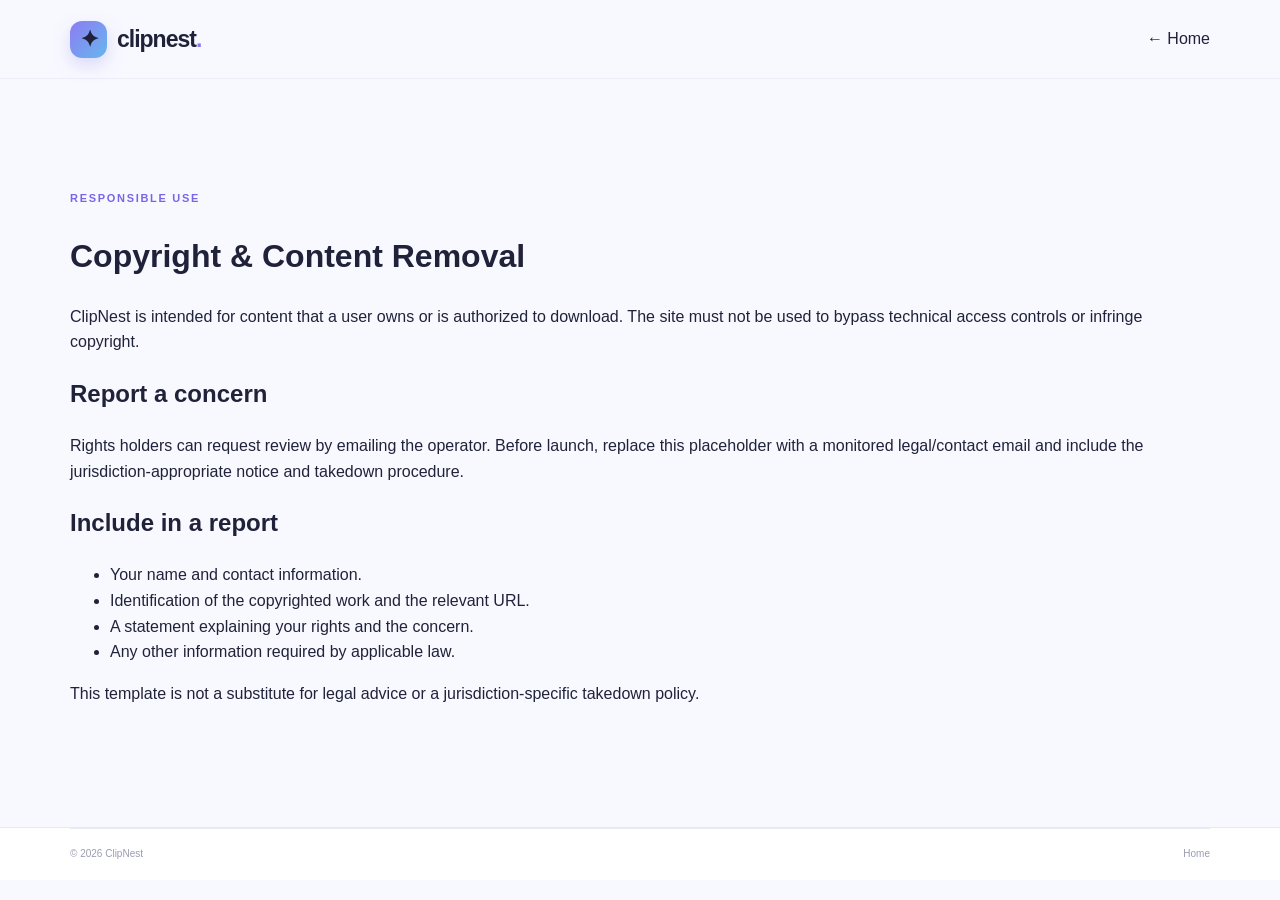
==== copyright.html @ 24a80e38 "Add files via upload" ====
<!doctype html><html lang="en"><head><meta charset="utf-8"><meta name="viewport" content="width=device-width,initial-scale=1"><title>Copyright & Content Removal — ClipNest</title><meta name="description" content="Copyright and content removal information for ClipNest."><link rel="stylesheet" href="/styles.css"></head><body><header class="site-header"><nav class="nav wrap"><a class="brand" href="/"><span class="brand-mark">✦</span><span>clipnest<span class="brand-dot">.</span></span></a><a href="/">← Home</a></nav></header><main class="wrap section legal"><span class="eyebrow">RESPONSIBLE USE</span><h1>Copyright & Content Removal</h1><p>ClipNest is intended for content that a user owns or is authorized to download. The site must not be used to bypass technical access controls or infringe copyright.</p><h2>Report a concern</h2><p>Rights holders can request review by emailing the operator. Before launch, replace this placeholder with a monitored legal/contact email and include the jurisdiction-appropriate notice and takedown procedure.</p><h2>Include in a report</h2><ul><li>Your name and contact information.</li><li>Identification of the copyrighted work and the relevant URL.</li><li>A statement explaining your rights and the concern.</li><li>Any other information required by applicable law.</li></ul><p>This template is not a substitute for legal advice or a jurisdiction-specific takedown policy.</p></main><footer class="site-footer"><div class="wrap footer-bottom"><span>© <span id="year"></span> ClipNest</span><a href="/">Home</a></div></footer><script>document.querySelector("#year").textContent=new Date().getFullYear()</script></body></html>
---- styles.css ----
/* ClipNest — responsive, accessible visual system */
:root{--bg:#f8f9ff;--surface:#fff;--surface-soft:#f3f4ff;--text:#20223a;--muted:#747891;--line:#e8e9f4;--purple:#7866e8;--blue:#4f7ce8;--mint:#daf8ef;--shadow:0 20px 60px rgba(55,57,105,.10);--radius:24px}
*{box-sizing:border-box}html{scroll-behavior:smooth;scroll-padding-top:90px}body{margin:0;background:var(--bg);color:var(--text);font-family:"DM Sans",sans-serif;line-height:1.6;overflow-x:hidden}body.dark{--bg:#111323;--surface:#1b1d31;--surface-soft:#24263d;--text:#f3f4ff;--muted:#b0b3cb;--line:#333650;--shadow:0 20px 60px rgba(0,0,0,.22)}a{color:inherit;text-decoration:none}button,input{font:inherit}button,a,input{outline-offset:4px}button:focus-visible,a:focus-visible,input:focus-visible,summary:focus-visible{outline:3px solid #8e81ff}.wrap{width:min(1140px,calc(100% - 44px));margin-inline:auto}.skip-link{position:absolute;left:-999px;top:10px;background:var(--surface);padding:10px}.skip-link:focus{left:10px;z-index:99}.site-header{position:sticky;top:0;z-index:20;background:color-mix(in srgb,var(--bg) 88%,transparent);backdrop-filter:blur(18px);border-bottom:1px solid color-mix(in srgb,var(--line) 70%,transparent)}.nav{height:78px;display:flex;align-items:center;justify-content:space-between}.brand{display:inline-flex;align-items:center;gap:10px;font:800 23px Manrope,sans-serif;letter-spacing:-1px}.brand-mark{width:37px;height:37px;display:grid;place-items:center;background:linear-gradient(135deg,#8d7cf3,#66b7ed);border-radius:12px;box-shadow:0 7px 18px #8578e744}.brand-mark svg{width:25px;fill:none;stroke:#fff;stroke-width:1.8;stroke-linecap:round;stroke-linejoin:round}.brand-dot{color:#8c7bf0}.nav-links{display:flex;align-items:center;gap:31px;font-size:13px;font-weight:700;color:var(--muted)}.nav-links a:hover,.footer-links a:hover{color:var(--purple)}.theme-toggle,.menu-toggle{border:1px solid var(--line);background:var(--surface);color:var(--text);border-radius:12px;width:39px;height:39px;cursor:pointer;font-size:18px}.menu-toggle{display:none}.hero{position:relative;display:grid;grid-template-columns:1fr 1fr;gap:55px;align-items:center;padding-top:83px;padding-bottom:82px;isolation:isolate}.hero-copy{position:relative;z-index:1}.eyebrow{font-size:11px;font-weight:800;letter-spacing:1.7px;color:var(--purple)}.hero .eyebrow{display:inline-flex;align-items:center;gap:9px;padding:8px 12px;border:1px solid #e4e0ff;background:#f1efff;border-radius:999px;color:#6758c9;letter-spacing:.5px;font-size:11px}.eyebrow-dot{width:7px;height:7px;background:#8e7af3;border-radius:50%;box-shadow:0 0 0 4px #dcd6ff}.hero h1{font:800 clamp(44px,5.4vw,70px)/1.08 Manrope,sans-serif;letter-spacing:-3.4px;margin:23px 0 20px}.gradient-text{background:linear-gradient(95deg,#8170ec 0%,#5c8de8 55%,#62bfc9 100%);-webkit-background-clip:text;background-clip:text;color:transparent}.hero-lead{max-width:490px;color:var(--muted);font-size:16px;line-height:1.85}.trust-pills{display:flex;flex-wrap:wrap;gap:10px;margin-top:27px}.trust-pills span{font-size:11px;color:var(--muted);border:1px solid var(--line);border-radius:999px;padding:7px 10px;background:var(--surface)}.tool-card{position:relative;z-index:2;background:var(--surface);border:1px solid var(--line);padding:29px;border-radius:27px;box-shadow:var(--shadow)}.tool-card-top{display:flex;align-items:center;gap:13px;margin-bottom:25px}.tool-icon{width:48px;height:48px;display:grid;place-items:center;background:linear-gradient(135deg,#e8e4ff,#d9f2ff);border-radius:15px}.tool-icon svg{width:24px;fill:none;stroke:#7164dc;stroke-width:1.7;stroke-linecap:round;stroke-linejoin:round}.tool-card h2{font:800 17px Manrope,sans-serif;margin:0 0 2px;letter-spacing:-.4px}.tool-card-top p{font-size:12px;color:var(--muted);margin:0}.secure-tag{margin-left:auto;white-space:nowrap;font-size:10px;color:#328a72;background:#e8faf3;border-radius:99px;padding:6px 9px}.secure-tag span{display:inline-block;width:6px;height:6px;background:#48bd9c;border-radius:50%;margin-right:4px}.url-field{display:flex;align-items:center;gap:9px;border:1px solid #dfe1f1;border-radius:14px;padding:5px 7px 5px 14px;background:var(--bg);min-width:0}.link-symbol{color:#8b86ad;font-size:20px}.url-field input{border:0;background:transparent;color:var(--text);min-width:0;width:100%;padding:12px 0;font-size:12px;outline:none}.url-field input::placeholder{color:#9b9db4}.paste-btn{border:0;background:var(--surface);color:var(--purple);font-size:11px;font-weight:800;border-radius:9px;padding:9px 11px;cursor:pointer}.primary-btn{width:100%;display:flex;justify-content:center;align-items:center;gap:13px;background:linear-gradient(100deg,#8171ed,#5f91e9);color:#fff;border:0;border-radius:13px;padding:15px 18px;margin-top:13px;font-size:13px;font-weight:800;box-shadow:0 8px 18px #7d73e933;cursor:pointer;transition:transform .2s,filter .2s}.primary-btn:hover{transform:translateY(-2px);filter:saturate(1.12)}.primary-btn:disabled{opacity:.65;cursor:wait;transform:none}.form-note{font-size:10px;color:var(--muted);line-height:1.7;margin:14px 2px 0}.status{margin-top:14px;padding:12px 14px;border-radius:12px;background:var(--surface-soft);font-size:12px;color:var(--muted)}.status.error{background:#fff0f0;color:#a43b48}.status.success{background:#eafaf3;color:#27785d}.results{margin-top:14px;border-top:1px solid var(--line);padding-top:14px}.results h3{font:700 14px Manrope,sans-serif;margin:0 0 8px}.results p{font-size:12px;color:var(--muted)}.result-option{display:flex;align-items:center;justify-content:space-between;gap:12px;padding:12px;border:1px solid var(--line);border-radius:12px;margin-top:8px;font-size:12px}.download-link{background:var(--text);color:var(--surface);border-radius:9px;padding:8px 10px;font-size:11px;font-weight:700}.hero-orb{position:absolute;border-radius:50%;filter:blur(1px);z-index:-1;pointer-events:none}.orb-one{width:280px;height:280px;background:radial-gradient(circle,#e7e3ff 0%,#f4f3ff00 70%);top:15px;left:-160px}.orb-two{width:310px;height:310px;background:radial-gradient(circle,#d9f5fa 0%,#f4f3ff00 70%);right:-150px;bottom:0}.platform-strip{padding:24px 28px 21px;background:var(--surface);border:1px solid var(--line);border-radius:19px;text-align:center;box-shadow:0 8px 35px #4c4e7910}.platform-strip>p{font-size:9px;font-weight:800;letter-spacing:1.6px;color:#9a9cb4;margin:0 0 17px}.platform-logos{display:flex;justify-content:space-around;gap:14px;flex-wrap:wrap}.platform-logos>span{display:flex;align-items:center;gap:8px;font-size:12px;font-weight:700;color:var(--muted)}.platform-strip small{display:block;color:#a0a2b6;font-size:10px;margin-top:16px}.platform-letter{font-style:normal;font-size:18px;display:inline-grid;place-items:center;width:30px;height:30px;border-radius:10px;background:var(--surface-soft);font-weight:800}.yt{color:#f04452}.fb{color:#3479e9}.ig{color:#c94eab}.tt{color:#1caca6}.xx{color:var(--text)}.vm{color:#4d8be9}.section{padding-top:105px;padding-bottom:105px}.section-heading{text-align:center;max-width:650px;margin:0 auto 43px}.section-heading h2,.feature-layout h2{font:800 clamp(30px,4vw,43px)/1.2 Manrope,sans-serif;letter-spacing:-1.8px;margin:12px 0}.section-heading>p,.feature-layout>div:first-child>p{color:var(--muted);font-size:14px;line-height:1.8}.steps-grid{display:grid;grid-template-columns:repeat(3,1fr);gap:20px}.step-card{position:relative;padding:27px 26px 29px;background:var(--surface);border:1px solid var(--line);border-radius:20px;transition:transform .25s,box-shadow .25s}.step-card:hover{transform:translateY(-5px);box-shadow:var(--shadow)}.step-number{font-size:10px;font-weight:800;letter-spacing:1.2px;color:#a2a3b8}.step-illustration{display:grid;place-items:center;width:51px;height:51px;border-radius:16px;font-size:24px;font-weight:800;margin:20px 0}.lilac{background:#f0edff;color:#7966e8}.blue{background:#e6f1ff;color:#4f86de}.mint{background:#e4f9f0;color:#35a784}.step-card h3,.feature-list h3,.platform-card h3{font:800 16px Manrope,sans-serif;margin:0 0 8px}.step-card p,.feature-list p,.platform-card p{font-size:12px;color:var(--muted);line-height:1.8;margin:0}.feature-band{background:linear-gradient(120deg,#f0efff 0%,#f4f9ff 55%,#eafaf8 100%);border-top:1px solid #e9eafa;border-bottom:1px solid #e9eafa}.feature-layout{padding-top:77px;padding-bottom:77px;display:grid;grid-template-columns:.85fr 1fr;gap:95px;align-items:center}.feature-layout>div:first-child>p{max-width:400px}.text-link{display:inline-flex;gap:12px;align-items:center;margin-top:13px;color:#6f61d7;font-size:12px;font-weight:800}.feature-list{display:grid;gap:26px}.feature-list article{display:flex;gap:16px;align-items:flex-start}.feature-icon{width:44px;height:44px;flex:0 0 44px;display:grid;place-items:center;background:#fff;border:1px solid #e8e6fb;border-radius:14px;color:#7769df;font-size:20px;box-shadow:0 6px 18px #7773bf10}.platform-grid{display:grid;grid-template-columns:repeat(2,1fr);gap:13px}.platform-card{display:flex;align-items:center;gap:15px;padding:19px;background:var(--surface);border:1px solid var(--line);border-radius:16px;transition:border-color .2s,transform .2s}.platform-card:hover{border-color:#c4bdf7;transform:translateY(-2px)}.platform-card>div{flex:1}.platform-card .platform-letter{width:40px;height:40px;flex:0 0 40px;font-size:22px}.card-arrow{color:#9b9db3}.faq-section{background:var(--surface-soft);padding:90px 0}.faq-layout{display:grid;grid-template-columns:.8fr 1.2fr;gap:75px}.faq-layout .section-heading{text-align:left;margin:0}.faq-layout .section-heading h2{font-size:38px}.faq-list details{border-bottom:1px solid var(--line);padding:17px 0}.faq-list details:first-child{padding-top:0}.faq-list summary{cursor:pointer;font:700 13px Manrope,sans-serif;list-style:none;display:flex;justify-content:space-between;gap:18px}.faq-list summary::-webkit-details-marker{display:none}.faq-list summary:after{content:"+";font-size:20px;color:var(--purple);font-weight:400}.faq-list details[open] summary:after{content:"−"}.faq-list details p{font-size:12px;line-height:1.8;color:var(--muted);max-width:600px}.responsible{display:flex;align-items:center;gap:18px;padding-top:25px;padding-bottom:25px;margin-top:36px;margin-bottom:36px;border:1px solid #e8e4fb;background:var(--surface);border-radius:17px}.responsible-icon{display:grid;place-items:center;flex:0 0 43px;height:43px;border-radius:14px;background:#f0edff;color:#7665dd;font-size:22px}.responsible>div{flex:1}.responsible h2{font:800 13px Manrope,sans-serif;margin:0 0 4px}.responsible p{font-size:11px;color:var(--muted);line-height:1.7;margin:0}.responsible>a{font-size:11px;color:var(--purple);font-weight:800;white-space:nowrap}.site-footer{border-top:1px solid var(--line);background:var(--surface)}.footer-main{display:flex;align-items:center;gap:24px;padding-top:28px;padding-bottom:27px}.footer-main>p{font-size:11px;color:var(--muted);margin:0;flex:1}.footer-links{display:flex;gap:20px;font-size:11px;color:var(--muted)}.footer-bottom{border-top:1px solid var(--line);display:flex;justify-content:space-between;gap:20px;padding-top:17px;padding-bottom:18px;font-size:10px;color:#9a9cb1}.sr-only{position:absolute;width:1px;height:1px;padding:0;margin:-1px;overflow:hidden;clip:rect(0,0,0,0);white-space:nowrap;border:0}
body.dark .hero .eyebrow{background:#292644;border-color:#39335f;color:#c4bcff}body.dark .feature-band{background:linear-gradient(120deg,#1b1a30,#1b2434,#172c2d);border-color:var(--line)}body.dark .feature-icon{background:#252740;border-color:var(--line)}body.dark .responsible{border-color:var(--line)}body.dark .url-field{border-color:var(--line)}body.dark .status.error{background:#3b232b;color:#ffb9c0}body.dark .status.success{background:#19372f;color:#9be4c8}
@media(max-width:900px){.hero{gap:28px;padding-top:65px}.hero h1{font-size:54px}.tool-card{padding:22px}.secure-tag{display:none}.feature-layout{gap:45px}.faq-layout{gap:40px}}
@media(max-width:700px){.wrap{width:min(100% - 30px,540px)}.nav{height:68px}.menu-toggle{display:flex;flex-direction:column;justify-content:center;align-items:center;gap:5px}.menu-toggle span{width:17px;height:2px;background:var(--text);border-radius:2px}.nav-links{display:none;position:absolute;top:67px;left:0;right:0;padding:18px 22px 22px;background:var(--surface);border-bottom:1px solid var(--line);flex-direction:column;align-items:stretch;gap:16px}.nav-links.open{display:flex}.nav-links a{padding:6px 0}.theme-toggle{align-self:flex-start}.hero{grid-template-columns:1fr;gap:35px;padding-top:51px;padding-bottom:45px}.hero h1{font-size:clamp(47px,12vw,64px);letter-spacing:-2.6px}.hero-lead{font-size:14px}.tool-card{padding:20px;border-radius:21px}.tool-card-top{margin-bottom:18px}.platform-strip{padding:21px 13px}.platform-logos{justify-content:center;gap:14px 22px}.platform-logos>span{font-size:11px}.section{padding-top:72px;padding-bottom:72px}.section-heading{margin-bottom:30px}.section-heading h2{font-size:34px}.steps-grid{grid-template-columns:1fr;gap:13px}.step-card{padding:21px}.step-illustration{margin:13px 0}.feature-layout{grid-template-columns:1fr;gap:38px;padding-top:58px;padding-bottom:58px}.feature-layout h2{font-size:37px}.platform-grid{grid-template-columns:1fr}.faq-section{padding:65px 0}.faq-layout{grid-template-columns:1fr;gap:28px}.faq-layout .section-heading h2{font-size:34px}.responsible{align-items:flex-start;flex-wrap:wrap;padding:18px;gap:12px}.responsible>div{flex:1 1 calc(100% - 60px)}.responsible>a{margin-left:55px}.footer-main{flex-wrap:wrap;gap:14px}.footer-main>p{flex-basis:100%;order:3}.footer-links{flex-wrap:wrap;gap:14px}.footer-bottom{flex-direction:column;gap:5px}.hero-orb{opacity:.45}}
@media(prefers-reduced-motion:reduce){*,*::before,*::after{scroll-behavior:auto!important;transition:none!important;animation:none!important}}
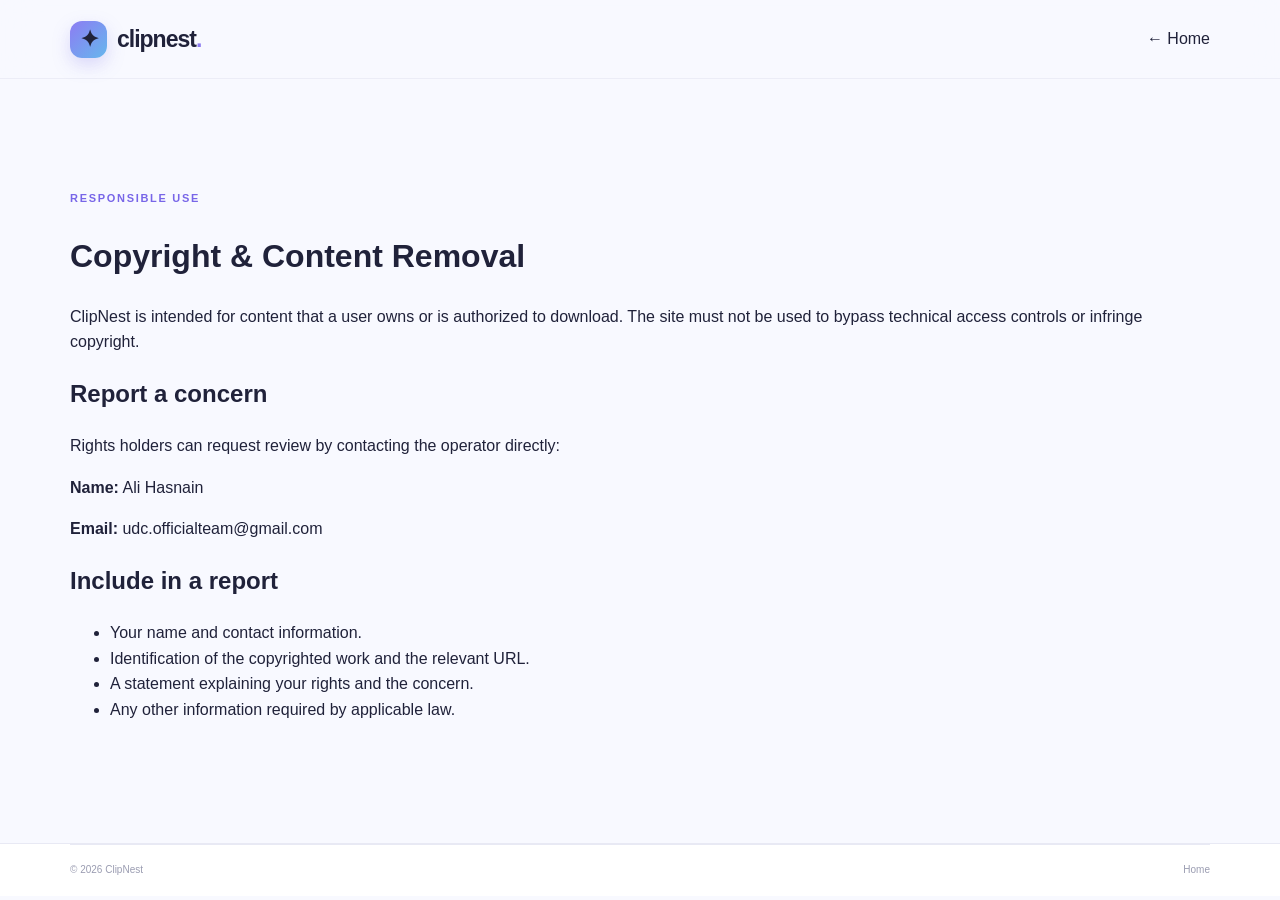
==== commit 309a10d5: "Update copyright.html" ====
--- a/copyright.html
+++ b/copyright.html
@@ -1 +1,43 @@
-<!doctype html><html lang="en"><head><meta charset="utf-8"><meta name="viewport" content="width=device-width,initial-scale=1"><title>Copyright & Content Removal — ClipNest</title><meta name="description" content="Copyright and content removal information for ClipNest."><link rel="stylesheet" href="/styles.css"></head><body><header class="site-header"><nav class="nav wrap"><a class="brand" href="/"><span class="brand-mark">✦</span><span>clipnest<span class="brand-dot">.</span></span></a><a href="/">← Home</a></nav></header><main class="wrap section legal"><span class="eyebrow">RESPONSIBLE USE</span><h1>Copyright & Content Removal</h1><p>ClipNest is intended for content that a user owns or is authorized to download. The site must not be used to bypass technical access controls or infringe copyright.</p><h2>Report a concern</h2><p>Rights holders can request review by emailing the operator. Before launch, replace this placeholder with a monitored legal/contact email and include the jurisdiction-appropriate notice and takedown procedure.</p><h2>Include in a report</h2><ul><li>Your name and contact information.</li><li>Identification of the copyrighted work and the relevant URL.</li><li>A statement explaining your rights and the concern.</li><li>Any other information required by applicable law.</li></ul><p>This template is not a substitute for legal advice or a jurisdiction-specific takedown policy.</p></main><footer class="site-footer"><div class="wrap footer-bottom"><span>© <span id="year"></span> ClipNest</span><a href="/">Home</a></div></footer><script>document.querySelector("#year").textContent=new Date().getFullYear()</script></body></html>+<!doctype html>
+<html lang="en">
+<head>
+    <meta charset="utf-8">
+    <meta name="viewport" content="width=device-width,initial-scale=1">
+    <title>Copyright & Content Removal — ClipNest</title>
+    <meta name="description" content="Copyright and content removal information for ClipNest.">
+    <link rel="stylesheet" href="/styles.css">
+</head>
+<body>
+    <header class="site-header">
+        <nav class="nav wrap">
+            <a class="brand" href="/"><span class="brand-mark">✦</span><span>clipnest<span class="brand-dot">.</span></span></a>
+            <a href="/">← Home</a>
+        </nav>
+    </header>
+    <main class="wrap section legal">
+        <span class="eyebrow">RESPONSIBLE USE</span>
+        <h1>Copyright & Content Removal</h1>
+        <p>ClipNest is intended for content that a user owns or is authorized to download. The site must not be used to bypass technical access controls or infringe copyright.</p>
+        
+        <h2>Report a concern</h2>
+        <p>Rights holders can request review by contacting the operator directly:</p>
+        <p><strong>Name:</strong> Ali Hasnain</p>
+        <p><strong>Email:</strong> udc.officialteam@gmail.com</p>
+        
+        <h2>Include in a report</h2>
+        <ul>
+            <li>Your name and contact information.</li>
+            <li>Identification of the copyrighted work and the relevant URL.</li>
+            <li>A statement explaining your rights and the concern.</li>
+            <li>Any other information required by applicable law.</li>
+        </ul>
+    </main>
+    <footer class="site-footer">
+        <div class="wrap footer-bottom">
+            <span>© <span id="year"></span> ClipNest</span>
+            <a href="/">Home</a>
+        </div>
+    </footer>
+    <script>document.querySelector("#year").textContent=new Date().getFullYear()</script>
+</body>
+</html>
